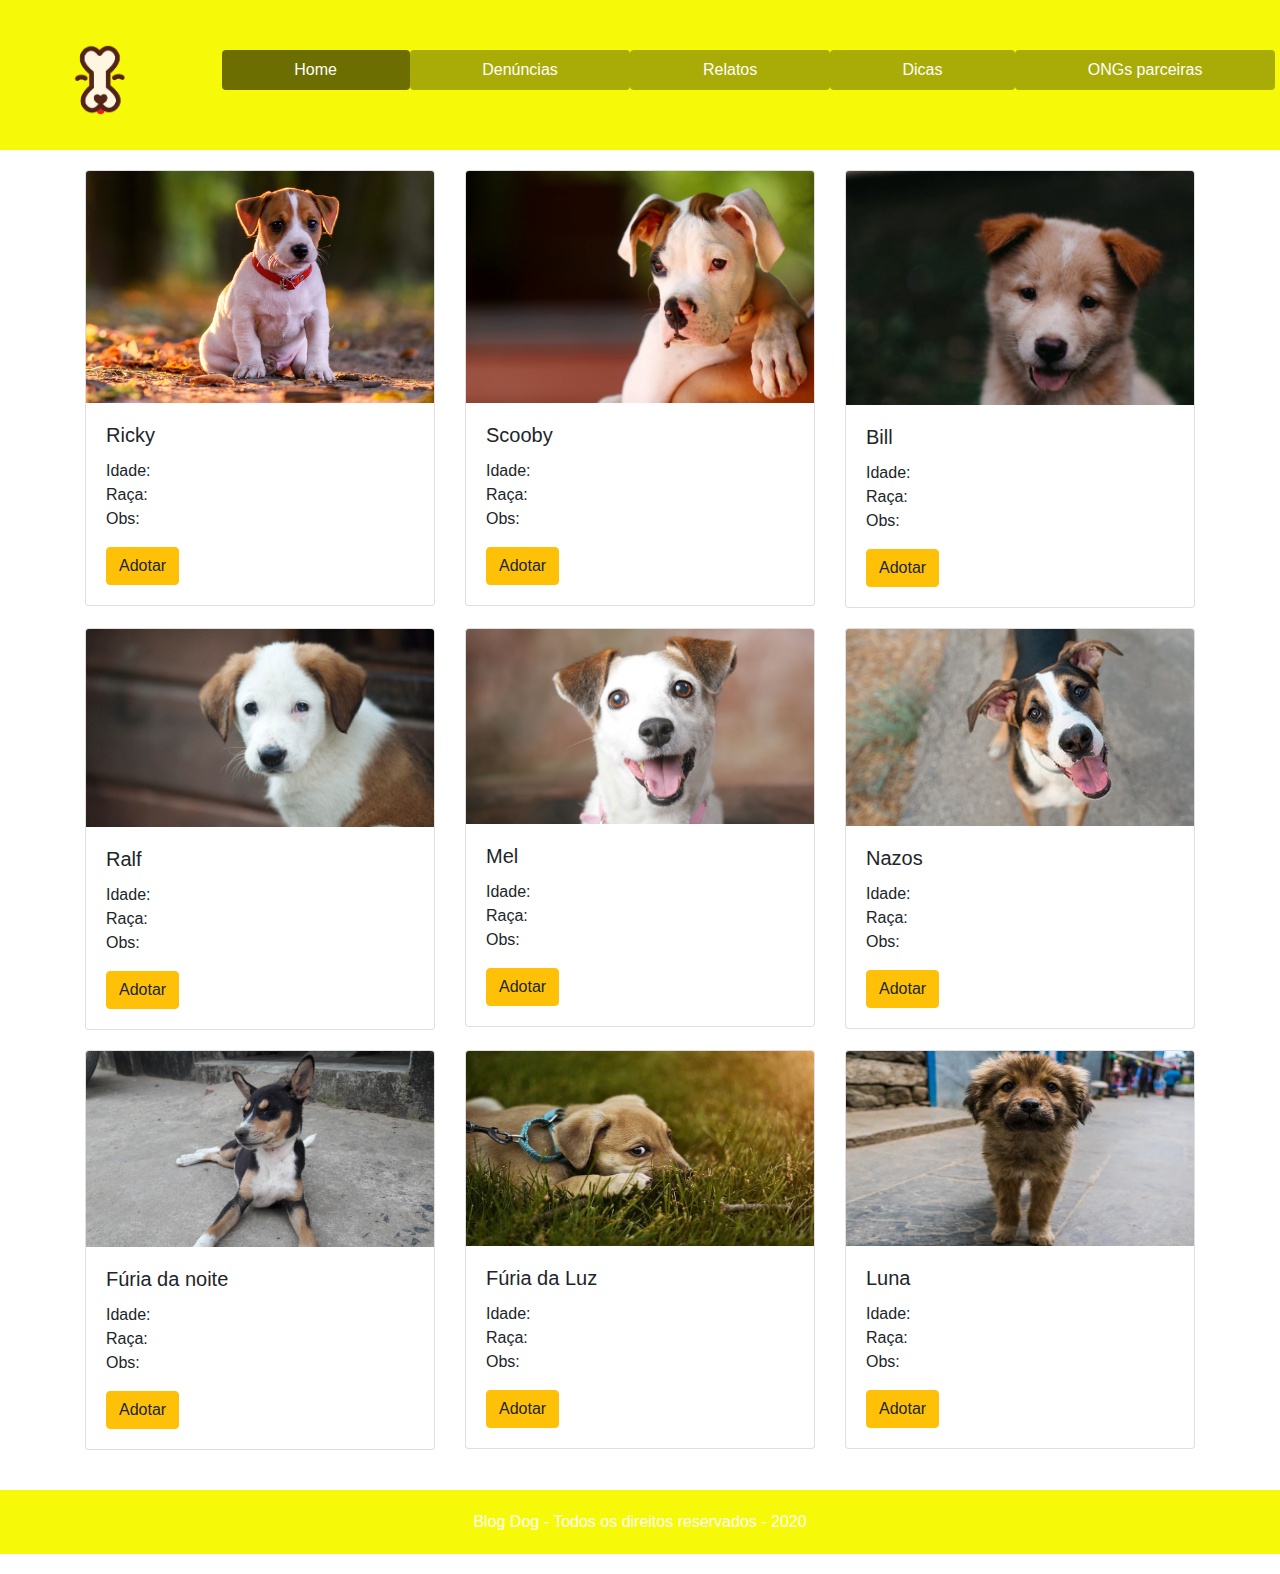
==== animais/index.html @ 25fb9af8 "primeiro_commit" ====
<!DOCTYPE html>

<html lang="pt-br">
    
<head>
    <meta name="viewport" content="width=device-width, initial-scale=1, shrink-to-fit=no">
    <meta charset="utf-8">
    <title>Blog Dog</title>
    <link rel="stylesheet" href="https://stackpath.bootstrapcdn.com/bootstrap/4.4.1/css/bootstrap.min.css"
        integrity="sha384-Vkoo8x4CGsO3+Hhxv8T/Q5PaXtkKtu6ug5TOeNV6gBiFeWPGFN9MuhOf23Q9Ifjh" crossorigin="anonymous">

    <link rel="stylesheet" href="estilos.css">
    <script src="index.js"></script>
    
</head>


<body >

    <header class=" header">

        <div class="row tester">

            <div class="col-12 header_area">
                <div class="row">
                    <div class="col-12 col-sm-12 col-md-4 col-lg-2 " id="logo-area">
                        <img src="imgs/logo.png " class="logo">
                    </div>
                    <div class="col-12 col-sm-12 col-md-8 col-lg-10 memu_area">
                        <nav class="nav nav-pills flex-column flex-sm-row">

                            <a class="flex-sm-fill text-sm-center nav-link active " src="index.html" href="index.html">Home</a>
                            <a class="flex-sm-fill text-sm-center nav-link" src="denuncias.html" href="denuncias.html">Denúncias</a>
                            <a class="flex-sm-fill text-sm-center nav-link" src="relatos.html" href="relatos.html">Relatos</a>
                            <a class="flex-sm-fill text-sm-center nav-link" href="dicas.html">Dicas</a>
                            <a class="flex-sm-fill text-sm-center nav-link" src="ongs.html" href="ongs.html">ONGs parceiras</a>
                            
                        </nav>
                    </div>
                </div>
            </div>

        </div>

    </header>


    <main class="container main">

        <div class="row">

            <div class="col-12">

                <!--Duas colunas do carrosel e dos botões-->
             

                <!--Card de anuncio-->

                <div class="row">

                    <div class="col-12 col-sm-12 col-md-4 col-lg-4">

                        <div class="card ">
                            <img src="imgs/1.png" class="card-img-top" alt="">
                            <div class="card-body">
                                <h5 class="card-title">Ricky</h5>
                                <p class="card-text">Idade: <br> Raça: <br> Obs:
                                </p>
                                <a href="adocao.html" class="btn btn-warning">Adotar</a>
                            </div>
                        </div>

                    </div>

                    <div class="col-12 col-sm-12 col-md-4 col-lg-4">

                        <div class="card">
                            <img src="imgs/2.jpg" class="card-img-top" alt="">
                            <div class="card-body">
                                <h5 class="card-title">Scooby
                                </h5>
                                <p class="card-text">Idade: <br> Raça: <br> Obs:</p>
                                <a href="adocao.html" class="btn btn-warning">Adotar</a>
                            </div>
                        </div>

                    </div>

                    <div class="col-12 col-sm-12 col-md-4 col-lg-4">

                        <div class="card">
                            <img src="imgs/3.jpg" class="card-img-top" alt="">
                            <div class="card-body">
                                <h5 class="card-title">Bill</h5>
                                <p class="card-text">Idade: <br> Raça: <br> Obs:</p>
                                <a href="adocao.html" class="btn btn-warning">Adotar</a>
                            </div>
                        </div>

                    </div>

                 

                </div>
                <div class="row">


                    <div class="col-12 col-sm-12 col-md-4 col-lg-4">

                        <div class="card">
                            <img src="imgs/4.jpg" class="card-img-top" alt="">
                            <div class="card-body">
                                <h5 class="card-title">Ralf</h5>
                                <p class="card-text">Idade: <br> Raça: <br> Obs:</p>
                                <a href="adocao.html" class="btn btn-warning">Adotar</a>
                            </div>
                        </div>

                    </div>

                    <div class="col-12 col-sm-12 col-md-4 col-lg-4">

                        <div class="card">
                            <img src="imgs/5.jpg" class="card-img-top" alt="">
                            <div class="card-body">
                                <h5 class="card-title">Mel</h5>
                                <p class="card-text">Idade: <br> Raça: <br> Obs:</p>
                                <a href="adocao.html" class="btn btn-warning">Adotar</a>
                            </div>
                        </div>

                    </div>
                    
                    <div class="col-12 col-sm-12 col-md-4 col-lg-4">

                        <div class="card">
                            <img src="imgs/6.jpg" class="card-img-top" alt="">
                            <div class="card-body">
                                <h5 class="card-title">Nazos</h5>
                                <p class="card-text">Idade: <br> Raça: <br> Obs:</p>
                                <a href="adocao.html" class="btn btn-warning">Adotar</a>
                            </div>
                        </div>

                    </div>
                    
                </div>
                <div class="row">

                    <div class="col-12 col-sm-12 col-md-4 col-lg-4">

                        <div class="card">
                            <img src="imgs/7.jpg" class="card-img-top" alt="">
                            <div class="card-body">
                                <h5 class="card-title">Fúria da noite</h5>
                                <p class="card-text">Idade: <br> Raça: <br> Obs:</p>
                                <a href="adocao.html" class="btn btn-warning">Adotar</a>
                            </div>
                        </div>

                    </div>

                    <div class="col-12 col-sm-12 col-md-4 col-lg-4">

                        <div class="card">
                            <img src="imgs/8.jpg" class="card-img-top" alt=""style=" max-height: 195px;">
                            <div class="card-body">
                                <h5 class="card-title">Fúria da Luz</h5>
                                <p class="card-text">Idade: <br> Raça: <br> Obs:</p>
                                <a href="adocao.html" class="btn btn-warning">Adotar</a>
                            </div>
                        </div>

                    </div>
                    <div class="col-12 col-sm-12 col-md-4 col-lg-4">

                        <div class="card ">
                            <img src="imgs/9.jpg" class="card-img-top" alt=""style=" max-height: 195px;">
                            <div class="card-body">
                                <h5 class="card-title">Luna</h5>
                                <p class="card-text">Idade: <br> Raça: <br> Obs:</p>
                                <a href="adocao.html" class="btn btn-warning">Adotar</a>
                            </div>
                        </div>

                    </div>


                    
                </div>

                
                </div>
                
                

            </div>
        </div>

    </main>

    <footer class="footer">

        <div class="row">

            <div class="col-12 footer_area">
                Blog Dog - Todos os direitos reservados - 2020
            </div>

        </div>

    </footer>



    <script src="https://code.jquery.com/jquery-3.4.1.slim.min.js"
        integrity="sha384-J6qa4849blE2+poT4WnyKhv5vZF5SrPo0iEjwBvKU7imGFAV0wwj1yYfoRSJoZ+n"
        crossorigin="anonymous"></script>
    <script src="https://cdn.jsdelivr.net/npm/popper.js@1.16.0/dist/umd/popper.min.js"
        integrity="sha384-Q6E9RHvbIyZFJoft+2mJbHaEWldlvI9IOYy5n3zV9zzTtmI3UksdQRVvoxMfooAo"
        crossorigin="anonymous"></script>
    <script src="https://stackpath.bootstrapcdn.com/bootstrap/4.4.1/js/bootstrap.min.js"
        integrity="sha384-wfSDF2E50Y2D1uUdj0O3uMBJnjuUD4Ih7YwaYd1iqfktj0Uod8GCExl3Og8ifwB6"
        crossorigin="anonymous"></script>
</body>


</html>
---- animais/estilos.css ----
/*
rA9=P+wq6IgxFn4l
div>a{
    margin-top: 60px;
}
*/
#gostei{
    background-color: green;
    margin-top: 10px;
}
#gostei:hover{
    background-color: rgb(7, 90, 7);
}
.subtit{
    font-size: 25px;
}
html{
    max-width: 100%;
}
main{
  align-items: center !important;
  
}

.ongs{
    margin: 10px;
}

.mb-3{
    margin-top: 17px;
    max-width: 100%;
    max-height: 100%;
}
iframe{
    width: 100% !important;
    margin-top: 20px;
}
.carousel{
    max-width: 1047px;
    align-content: center;
}
button:hover{
    background-color: rgb(246, 250, 8) ;}
button{
    color: white !important;
}
 
.form-inline{
    margin-bottom: 12px;
    

}
.header{
    margin-bottom: 20px;
    text-align: center;
    background-color:rgb(246, 250, 8) !important ;
    max-height: 150px;
    
}


.header_area{
    
    padding: 20px;
    
    background-size: cover;
    
}

.memu_area{
    margin-top: 30px;
}

.memu_area nav a{
    background-color: rgb(169, 172, 7);
    color:white;
    margin-bottom: 10px;
    
}
  


.memu_area nav a:hover{
    background-color: rgb(109, 110, 1) ;
}


.active{
    background-color: rgb(109, 110, 1) !important;
}

.logo{
    width: 150px;
}
#lateral{
    align-items: left;
}



.main_area{
    margin-bottom: 20px;
}

.footer{
    margin-top: 10px;
    background: rgb(246, 250, 8);
    color: white;
}
.footer_area{
    padding: 20px;
    text-align: center  ;
}

.modal-body img{ 
    width: 100%;
}
.row{
    margin-bottom: 20px;
}


@media screen and (max-width: 750px) {

    
    .header{
        max-height: 400px;
    }
}
@media screen and (max-width: 995px) {

    
    .tirar{
        display: none;
    }
    .card{
        margin-bottom: 20px;
        
    }
    
    
}
@media screen and (min-width: 770px) and (max-width:994px){
    .cardtirar{
        display: none !important ;
    }
}
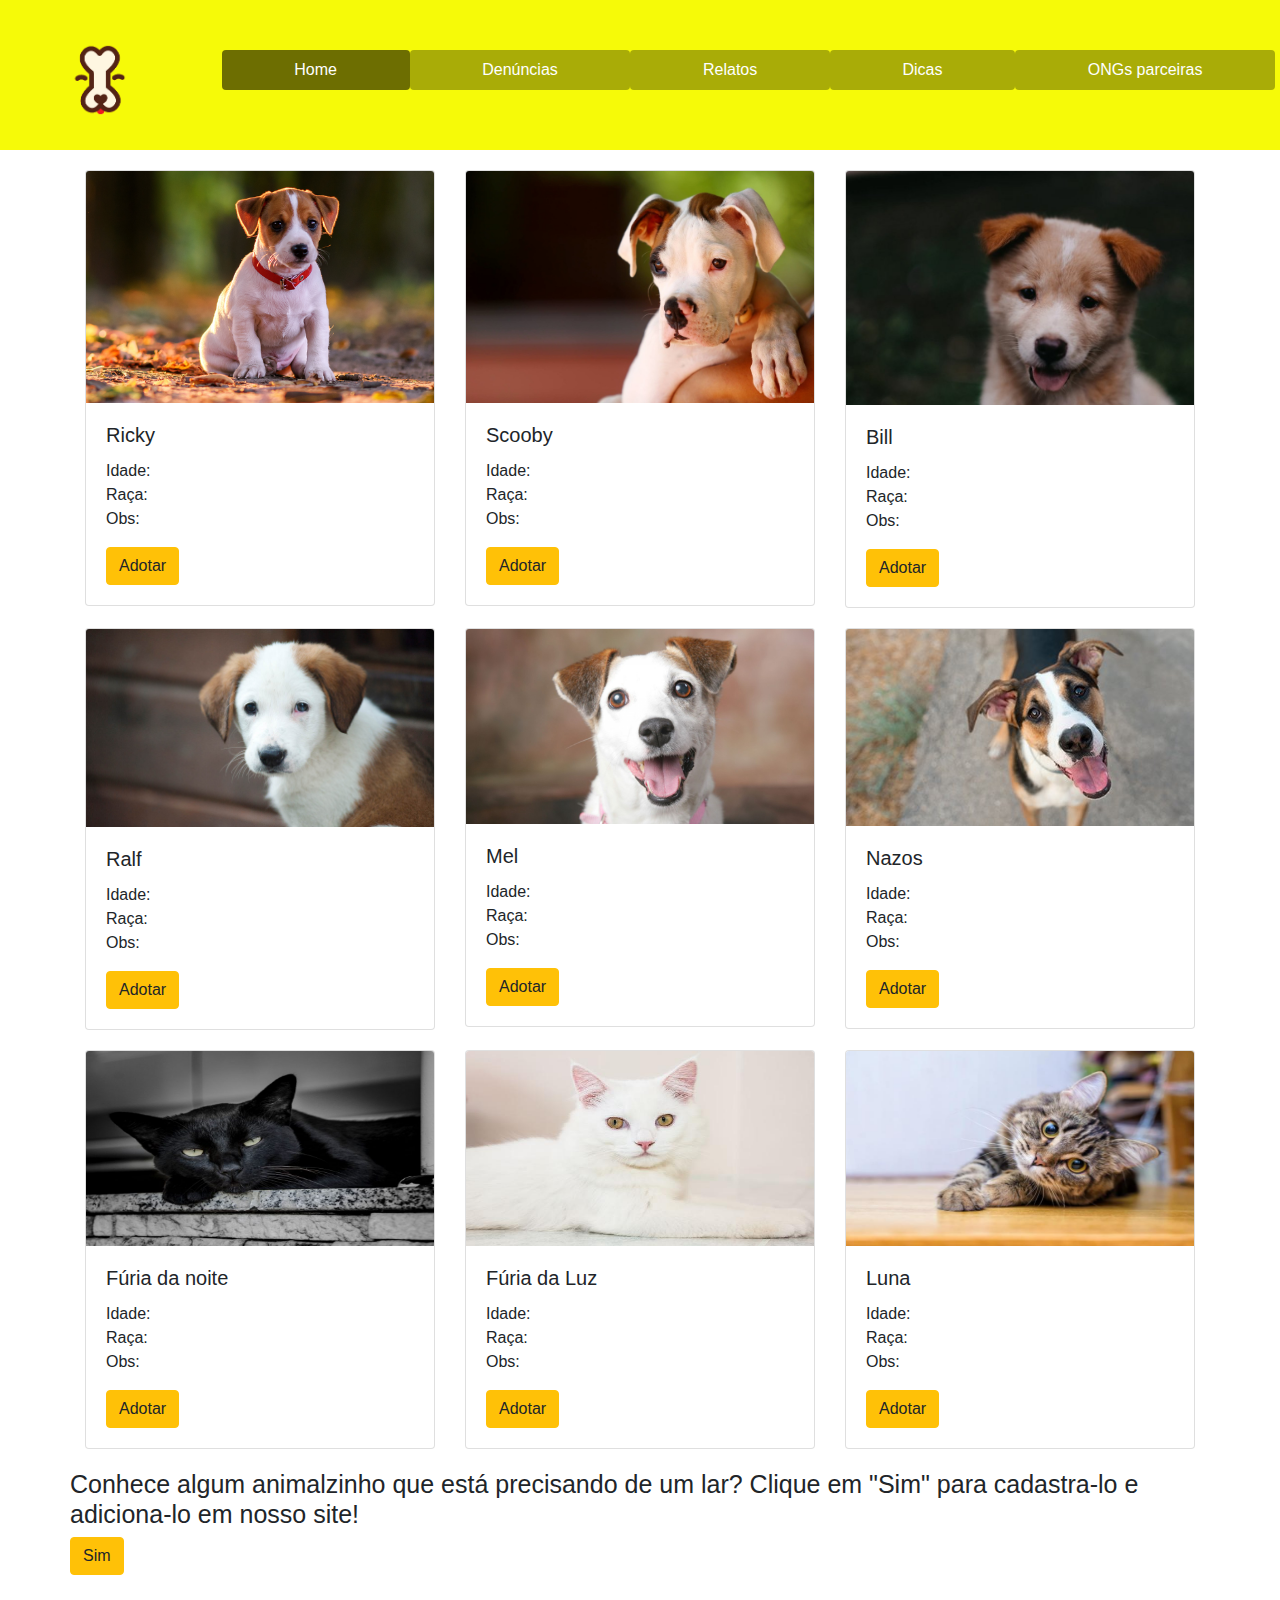
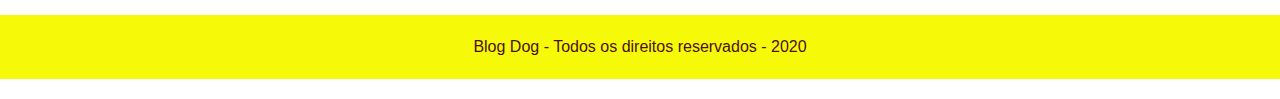
==== commit c8a7bc22: "novas_melhorias_e_implementacoes" ====
--- a/animais/index.html
+++ b/animais/index.html
@@ -150,7 +150,7 @@
                     <div class="col-12 col-sm-12 col-md-4 col-lg-4">
 
                         <div class="card">
-                            <img src="imgs/7.jpg" class="card-img-top" alt="">
+                            <img src="imgs/7.jpg" class="card-img-top" alt=""style=" max-height: 195px;">
                             <div class="card-body">
                                 <h5 class="card-title">Fúria da noite</h5>
                                 <p class="card-text">Idade: <br> Raça: <br> Obs:</p>
@@ -185,7 +185,9 @@
 
                     </div>
 
-
+                    <h1 class="subtit2">Conhece algum animalzinho que está precisando de um lar? Clique em "Sim" para cadastra-lo e adiciona-lo em nosso site!</h1>
+                    <a href="adotar.html" class="btn btn-warning">Sim</a>
+                        </div>
                     
                 </div>
 
--- a/animais/estilos.css
+++ b/animais/estilos.css
@@ -14,6 +14,10 @@
 }
 .subtit{
     font-size: 25px;
+}
+.subtit2{
+    font-size: 25px;
+    margin-top: 20px;
 }
 html{
     max-width: 100%;
@@ -106,7 +110,7 @@
 .footer{
     margin-top: 10px;
     background: rgb(246, 250, 8);
-    color: white;
+    color:rgb(75, 17, 17);
 }
 .footer_area{
     padding: 20px;
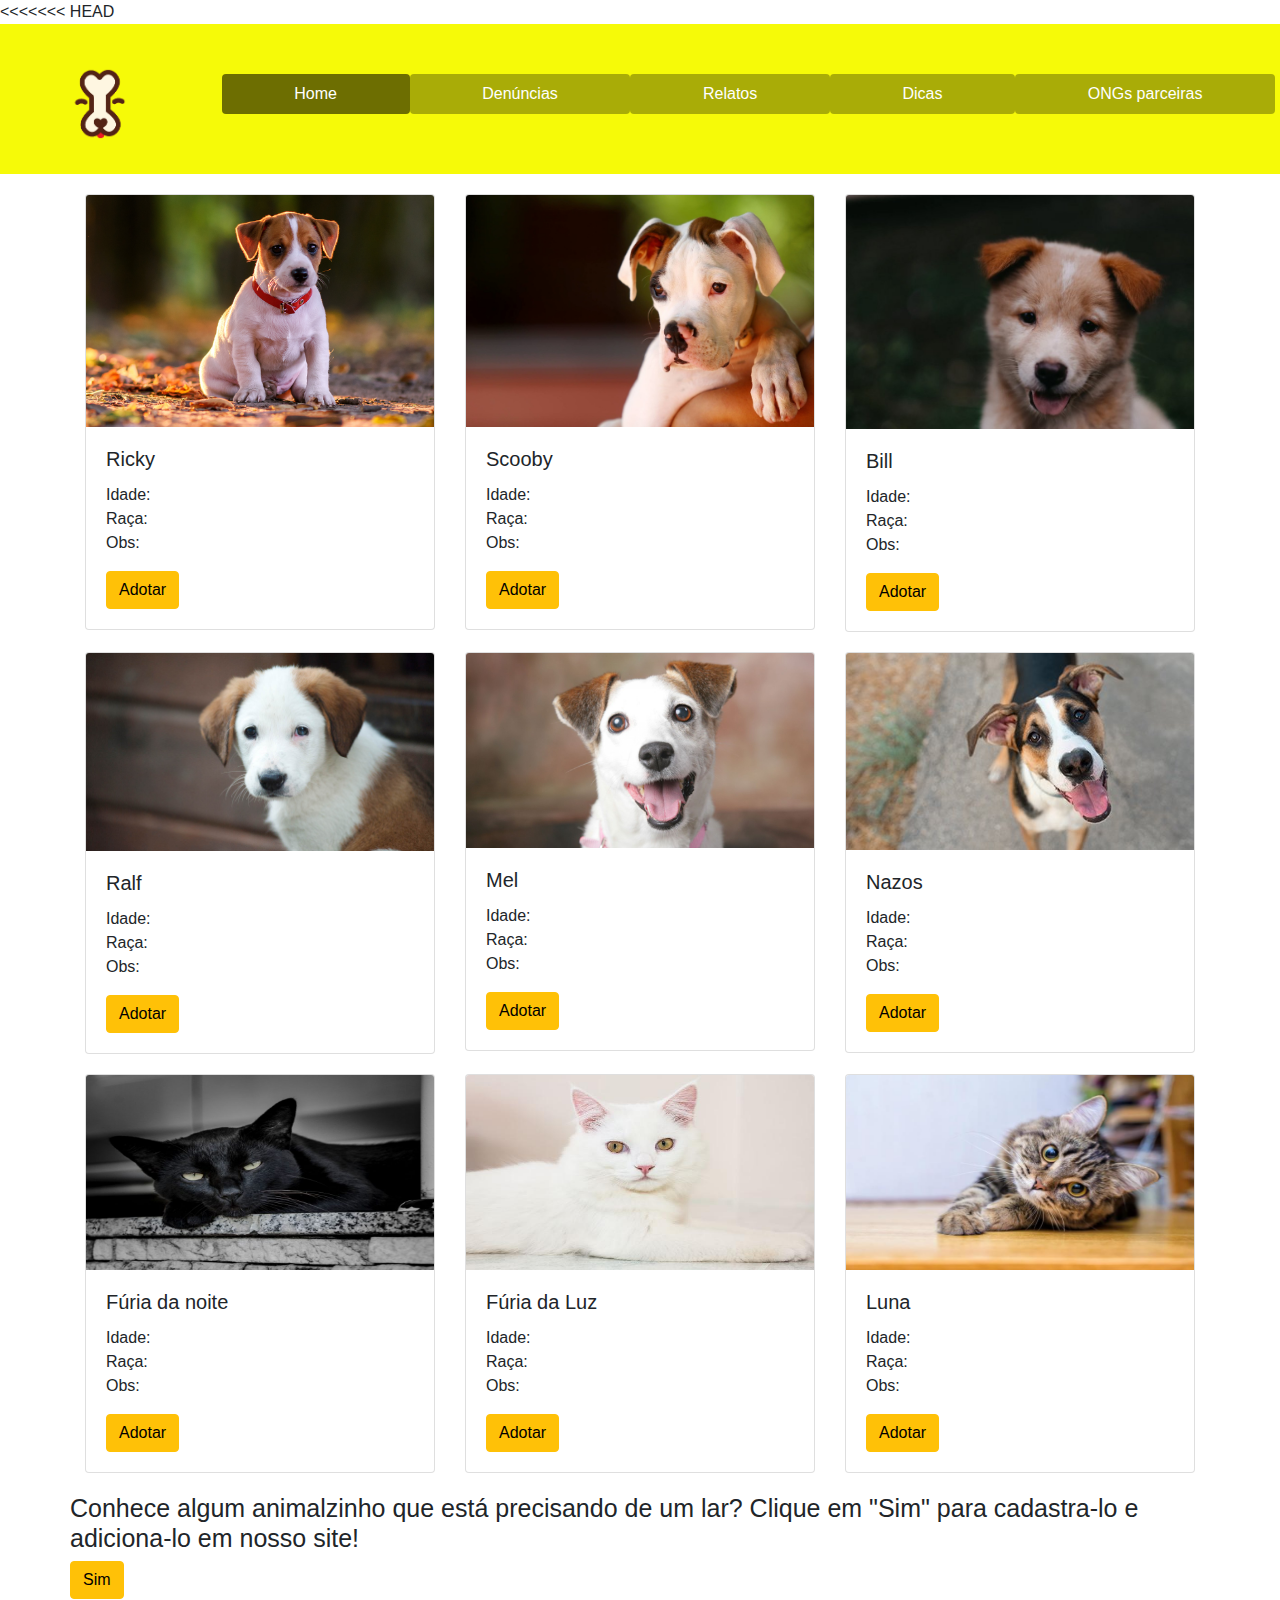
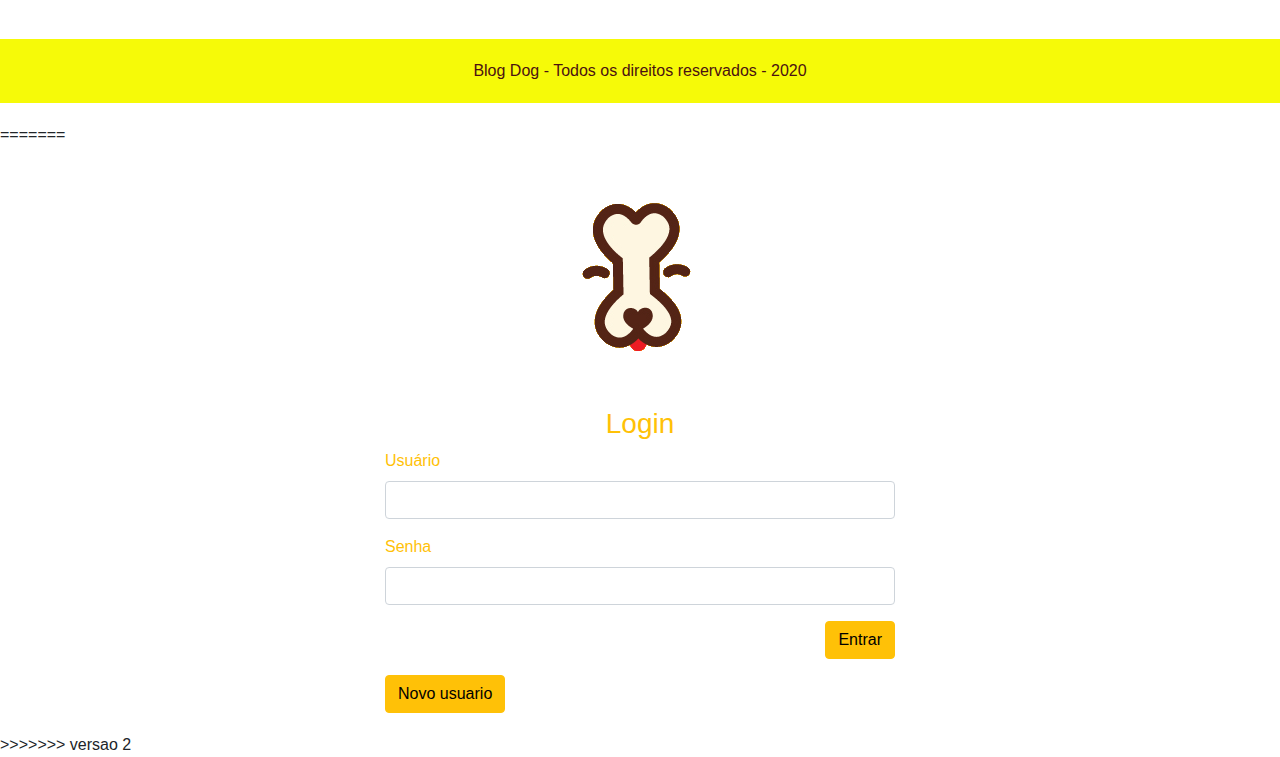
==== commit cee82304: "Add files via upload" ====
--- a/animais/index.html
+++ b/animais/index.html
@@ -1,3 +1,4 @@
+<<<<<<< HEAD
 <!DOCTYPE html>
 
 <html lang="pt-br">
@@ -228,3 +229,157 @@
 
 
 </html>
+=======
+<!DOCTYPE html>
+<html lang="en">
+
+<head>
+	<meta charset="UTF-8">
+	<meta name="viewport" content="width=device-width, initial-scale=1.0">
+	<title>Login</title>
+	<link rel="stylesheet" href="https://maxcdn.bootstrapcdn.com/bootstrap/4.0.0/css/bootstrap.min.css" integrity="sha384-Gn5384xqQ1aoWXA+058RXPxPg6fy4IWvTNh0E263XmFcJlSAwiGgFAW/dAiS6JXm"
+     crossorigin="anonymous">
+     <link rel="stylesheet" href="estilos.css">
+     <script src="login.js"></script>
+</head>
+
+<body>
+	<div id="login">
+        
+		
+		<div class="container">
+            
+			<div id="login-row" class="row justify-content-center align-items-center">
+				<div id="login-column" class="col-md-6">
+                    
+					<div id="login-box" class="col-md-12">
+                        <img src="imgs/logo.png " class="logo2">
+                        <form id="login-form" class="form" method="post" onsubmit="loginUser (this)">
+                            
+							<h3 class="text-center text-warning">Login</h3>
+							<div class="form-group">
+								<label for="username" class="text-warning">Usuário</label><br>
+                                <input type="text" name="username" id="username" class="form-control">
+                            </div>
+                            <div class="form-group">
+                                <label for="password" class="text-warning">Senha</label><br>
+                                <input type="password" name="password" id="password" class="form-control">
+                            </div>
+                            <div class="form-group text-right">                                
+                                <input type="submit" name="submit" class="btn btn-warning btn-md" value="Entrar">
+                            </div>
+                        </form>
+                        <button type="button" class="btn btn-warning btn22" data-toggle="modal" data-target="#loginModal">Novo usuario</button>
+                    </div>
+
+                   
+                </div>
+            </div>
+        </div>
+    </div>    
+
+  <!-- Modal -->
+  <div class="modal fade" id="loginModal" tabindex="-1" role="dialog" aria-labelledby="loginModalLabel" aria-hidden="true">
+    <div class="modal-dialog" role="document">
+      <div class="modal-content">
+        <div class="modal-header">
+          <h5 class="modal-title" id="loginModalLabel">Blog Dog</h5>
+          <button type="button" class="close" data-dismiss="modal" aria-label="Close">
+            <span aria-hidden="true">&times;</span>
+          </button>
+        </div>
+        <div class="modal-body">
+            <div id="login-box" class="col-md-12">
+                <form id="login-form" class="form" method="post" onsubmit="loginUser (this)">
+                    <h3 class="text-center text-warning">Novo usuário</h3>
+                    <div class="form-group">
+                        <label for="login" class="text-warning">Usuário</label><br>
+                        <input type="text" name="txt_login" id="txt_login" class="form-control" >
+                    </div>
+                    <div class="form-group">
+                        <label for="nome" class="text-warning">Nome completo</label><br>
+                        <input type="text" name="txt_nome" id="txt_nome" class="form-control">
+                    </div>
+                    <div class="form-group">
+                        <label for="email" class="text-warning">email</label><br>
+                        <input type="text" name="txt_email" id="txt_email" class="form-control">
+                    </div>
+                    <div class="form-group">
+                        <label for="senha" class="text-warning">Senha</label><br>
+                        <input type="password" name="txt_senha" id="txt_senha" class="form-control">
+                    </div>
+                    <div class="form-group">
+                        <label for="senha2" class="text-warning">Confirmação de Senha</label><br>
+                        <input type="password" name="txt_senha2" id="txt_senha2" class="form-control">
+                    </div>
+                </form>
+            </div>
+        </div>
+        <div class="modal-footer">
+          <button type="button" class="btn btn-secondary" data-dismiss="modal">Cancelar</button>
+          <button type="button" id="btn_salvar" class="btn btn-warning">Salvar</button>
+        </div>
+      </div>
+    </div>
+  </div>
+
+    <script src="login.js"></script>
+    <script>
+        
+        // Declara uma função para processar o formulário de login
+        function processaFormLogin (event) {                
+                // Cancela a submissão do formulário para tratar sem fazer refresh da tela
+                event.preventDefault ();
+
+                // Obtem os dados de login e senha a partir do formulário de login
+                var username = document.getElementById('username').value;
+                var password = document.getElementById('password').value;
+
+                // Valida login e se estiver ok, redireciona para tela inicial da aplicação
+                resultadoLogin = loginUser (username, password);
+                if (resultadoLogin) {
+                    window.location.href = 'home.html';
+                }
+                else { // Se login falhou, avisa ao usuário
+                    alert ('Usuário ou senha incorretos');
+                }
+        }
+
+        function salvaLogin (event) {
+            // Cancela a submissão do formulário para tratar sem fazer refresh da tela
+            event.preventDefault ();
+
+            // Obtem os dados do formulário
+            let login  = document.getElementById('txt_login').value;
+            let nome   = document.getElementById('txt_nome').value;
+            let email  = document.getElementById('txt_email').value;
+            let senha  = document.getElementById('txt_senha').value;
+            let senha2 = document.getElementById('txt_senha2').value;
+            if (senha != senha2) {
+                alert ('As senhas warningrmadas não conferem.');
+                return
+            }
+
+            // Adiciona o usuário no banco de dados
+            addUser (nome, login, senha, email);
+            alert ('Usuário salvo com sucesso. Proceda com o login para ');
+
+            // Oculta a div modal do login
+            //document.getElementById ('loginModal').style.display = 'none';
+            $('#loginModal').modal('hide');
+        }
+
+        // Associa a funçao processaFormLogin  formulário adicionado um manipulador do evento submit
+        document.getElementById ('login-form').addEventListener ('submit', processaFormLogin);
+
+
+        // Associar salvamento ao botao
+        document.getElementById ('btn_salvar').addEventListener ('click', salvaLogin);        
+    </script>
+
+    <script src="https://code.jquery.com/jquery-3.2.1.slim.min.js" integrity="sha384-KJ3o2DKtIkvYIK3UENzmM7KCkRr/rE9/Qpg6aAZGJwFDMVNA/GpGFF93hXpG5KkN" crossorigin="anonymous"></script>
+    <script src="https://cdnjs.cloudflare.com/ajax/libs/popper.js/1.12.9/umd/popper.min.js" integrity="sha384-ApNbgh9B+Y1QKtv3Rn7W3mgPxhU9K/ScQsAP7hUibX39j7fakFPskvXusvfa0b4Q" crossorigin="anonymous"></script>
+    <script src="https://maxcdn.bootstrapcdn.com/bootstrap/4.0.0/js/bootstrap.min.js" integrity="sha384-JZR6Spejh4U02d8jOt6vLEHfe/JQGiRRSQQxSfFWpi1MquVdAyjUar5+76PVCmYl" crossorigin="anonymous"></script>    
+</body>
+</html>
+>>>>>>> versao 2
--- a/animais/estilos.css
+++ b/animais/estilos.css
@@ -5,6 +5,40 @@
     margin-top: 60px;
 }
 */
+<<<<<<< HEAD
+=======
+#btn_logout{
+    margin-left: 1030px;
+}
+#msg {
+    height: 60px;
+}
+#grid-contatos tbody {
+    cursor: pointer;
+}
+#grid-parceiros tbody {
+    cursor: pointer;
+}
+.btn-warning{
+    color: black!important;
+}
+.close tbody{
+    color: black!important;
+    
+}
+.logo2{
+    margin-left: 85px;
+}
+.logout{
+max-width: 75px;
+max-height: 45px;
+margin-bottom: 10px;
+cursor: pointer;
+}
+.logout:hover{
+    background-color: rgb(109, 110, 1);
+}
+>>>>>>> versao 2
 #gostei{
     background-color: green;
     margin-top: 10px;
@@ -129,7 +163,11 @@
 
     
     .header{
+<<<<<<< HEAD
         max-height: 400px;
+=======
+        max-height: 475px;
+>>>>>>> versao 2
     }
 }
 @media screen and (max-width: 995px) {
--- a/animais/estilos.css
+++ b/animais/estilos.css
@@ -5,6 +5,40 @@
     margin-top: 60px;
 }
 */
+<<<<<<< HEAD
+=======
+#btn_logout{
+    margin-left: 1030px;
+}
+#msg {
+    height: 60px;
+}
+#grid-contatos tbody {
+    cursor: pointer;
+}
+#grid-parceiros tbody {
+    cursor: pointer;
+}
+.btn-warning{
+    color: black!important;
+}
+.close tbody{
+    color: black!important;
+    
+}
+.logo2{
+    margin-left: 85px;
+}
+.logout{
+max-width: 75px;
+max-height: 45px;
+margin-bottom: 10px;
+cursor: pointer;
+}
+.logout:hover{
+    background-color: rgb(109, 110, 1);
+}
+>>>>>>> versao 2
 #gostei{
     background-color: green;
     margin-top: 10px;
@@ -129,7 +163,11 @@
 
     
     .header{
+<<<<<<< HEAD
         max-height: 400px;
+=======
+        max-height: 475px;
+>>>>>>> versao 2
     }
 }
 @media screen and (max-width: 995px) {
